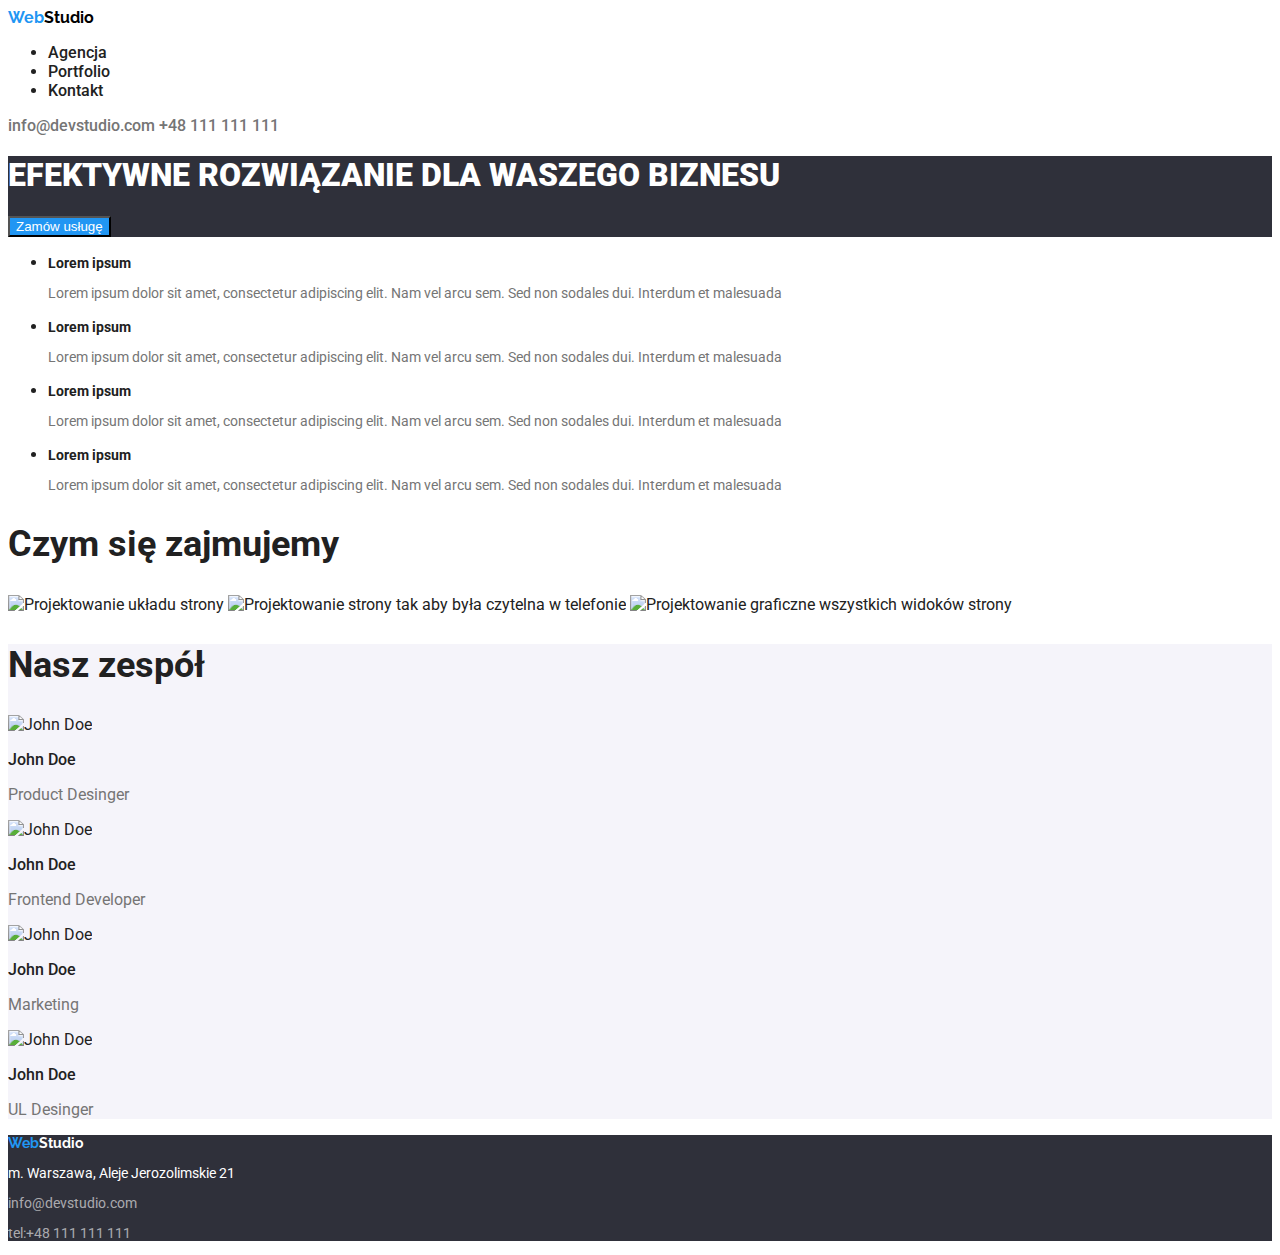
==== index.html @ 924e99ca "e" ====
<!DOCTYPE html>
<html lang="en">
  <head>
    <link rel="stylesheet" href="./css/styles.css" />
    <link rel="preconnect" href="https://fonts.googleapis.com" />
    <link rel="preconnect" href="https://fonts.gstatic.com" crossorigin />
    <link
      href="https://fonts.googleapis.com/css2?family=Raleway:wght@700&family=Roboto:wght@400;500;700;900&display=swap"
      rel="stylesheet"
    />

    <title>Zadanie domowe indeks.html</title>
  </head>
  <body>
    <header>
      <nav>
        <a class="logo" href="./index.html"
          ><span class="web">Web</span>Studio</a
        >
        <ul>
          <li><a class="main" href="#Agencja">Agencja</a></li>
          <li><a class="main" href="./portfolio.html">Portfolio</a></li>
          <li><a class="main" href="#Kontakt">Kontakt</a></li>
        </ul>
      </nav>
      <a class="contact" href="mailto:info@devstudio.com">info@devstudio.com</a>
      <a class="contact" href="">+48 111 111 111</a>
    </header>
    <main>
      <section class="section1">
        <h1>EFEKTYWNE ROZWIĄZANIE DLA WASZEGO BIZNESU</h1>
        <button class="button1" type="button">Zamów usługę</button>
      </section>
      <section>
        <ul>
          <li>
            <h3>Lorem ipsum</h3>
            <p class="description">
              Lorem ipsum dolor sit amet, consectetur adipiscing elit. Nam vel
              arcu sem. Sed non sodales dui. Interdum et malesuada
            </p>
          </li>
        </ul>
        <ul>
          <li>
            <h3>Lorem ipsum</h3>
            <p class="description">
              Lorem ipsum dolor sit amet, consectetur adipiscing elit. Nam vel
              arcu sem. Sed non sodales dui. Interdum et malesuada
            </p>
          </li>
        </ul>
        <ul>
          <li>
            <h3>Lorem ipsum</h3>
            <p class="description">
              Lorem ipsum dolor sit amet, consectetur adipiscing elit. Nam vel
              arcu sem. Sed non sodales dui. Interdum et malesuada
            </p>
          </li>
        </ul>
        <ul>
          <li>
            <h3>Lorem ipsum</h3>
            <p class="description">
              Lorem ipsum dolor sit amet, consectetur adipiscing elit. Nam vel
              arcu sem. Sed non sodales dui. Interdum et malesuada
            </p>
          </li>
        </ul>
      </section>
      <section>
        <h2 id="Portfolio">Czym się zajmujemy</h2>
        <img
          src="./images/box1.jpg"
          width="200"
          height="200"
          alt="Projektowanie układu strony"
        />
        <img
          src="./images/box2.jpg"
          width="200"
          height="200"
          alt="Projektowanie strony tak aby była czytelna w telefonie"
        />
        <img
          src="./images/box3.jpg"
          width="200"
          height="200"
          alt="Projektowanie graficzne wszystkich widoków strony"
        />
      </section>
      <section class="section4">
        <h2 id="Agencja">Nasz zespół</h2>
        <img
          src="./images/team-prod-designer.jpg"
          width="150"
          height="150"
          alt="John Doe"
        />
        <p class="name">John Doe</p>
        <p class="position">Product Desinger</p>
        <img
          src="./images/team-front-developer.jpg"
          width="150"
          height="150"
          alt="John Doe"
        />
        <p class="name">John Doe</p>
        <p class="position">Frontend Developer</p>
        <img
          src="./images/team-marketing.jpg"
          width="150"
          height="150"
          alt="John Doe"
        />
        <p class="name">John Doe</p>
        <p class="position">Marketing</p>
        <img
          src="./images/team-ul-designer.jpg"
          width="150"
          height="150"
          alt="John Doe"
        />
        <p class="name">John Doe</p>
        <p class="position">UL Desinger</p>
      </section>
    </main>
    <footer>
      <h3 class="logo" id="Kontakt">
        <span class="web">Web</span><span class="studio">Studio</span>
      </h3>
      <address>
        <p>m. Warszawa, Aleje Jerozolimskie 21</p>
        <p>
          <a class="mail" href="mailto:info@devstudio.com"
            >info@devstudio.com</a
          >
        </p>
        <p>
          <a class="tel" href="tel:+48111111111">tel:+48 111 111 111</a>
        </p>
      </address>
    </footer>
  </body>
</html>
---- css/styles.css ----
:root {
  --brand-color: #212121;
  --first-background: #ffffff;
  --second-background: #2f303a;
  --web-color: #2196f3;
  --contact-color: #757575;
  --third-background: #f5f4fa;
  --logo-color: #000000;
}
body {
  font-family: "Roboto", sans-serif;
  background: var(--first-background);
  color: var(--brand-color);
}
.logo {
  font-family: "Raleway", sans-serif;
  font-weight: 700;
  text-decoration: none;
  color: var(--logo-color);
}
.web {
  color: var(--web-color);
}
.main {
  font-weight: 500;
  text-decoration: none;
  color: var(--brand-color);
  cursor: pointer;
}
.main:focus,
.main:hover {
  color: var(--web-color);
}
.contact:focus,
.contact:hover {
  color: var(--web-color);
}
.mail:focus,
.mail:hover {
  color: var(--first-background);
}
.tel:focus,
.tel:hover {
  color: var(--first-background);
}
.contact {
  font-weight: 500;
  text-decoration: none;
  color: #757575;
}
h1 {
  font-weight: 900;
  color: var(--first-background);
}
.section1 {
  background-color: #2f303a;
}
.button:hover,
.button:focus {
  color: var(--first-background);
  background: #2196f3;
}
.button {
  font-family: "Roboto", sans-serif;
  font-weight: 500;
  font-size: 16px;
  cursor: pointer;
}

.button1 {
  background: #2196f3;
  box-shadow: rgba(0, 0, 0, 0.15);
  color: var(--first-background);
}
footer {
  background: #2f303a;
  color: var(--first-background);
}
.tel {
  color: rgba(255, 255, 255, 0.6);
  text-decoration: none;
  font-style: normal;
}
.mail {
  color: rgba(255, 255, 255, 0.6);
  text-decoration: none;
  font-style: normal;
}
address {
  font-style: normal;
  font-size: 14px;
}
.section4 {
  background-color: #f5f4fa;
}
h2 {
  font-weight: 700;
  font-size: 36px;
}
.name {
  font-weight: 500;
}
.position {
  color: #757575;
  font-size: 16px;
}
.description {
  color: #757575;
  font-size: 14px;
}
h3 {
  font-weight: 700;
  font-size: 14px;
}
.studio {
  color: #ffffff;
}
.description2 {
  color: var(--contact-color);
  font-size: 14px;
}
.name2 {
  font-weight: 700;
  font-size: 18px;
}
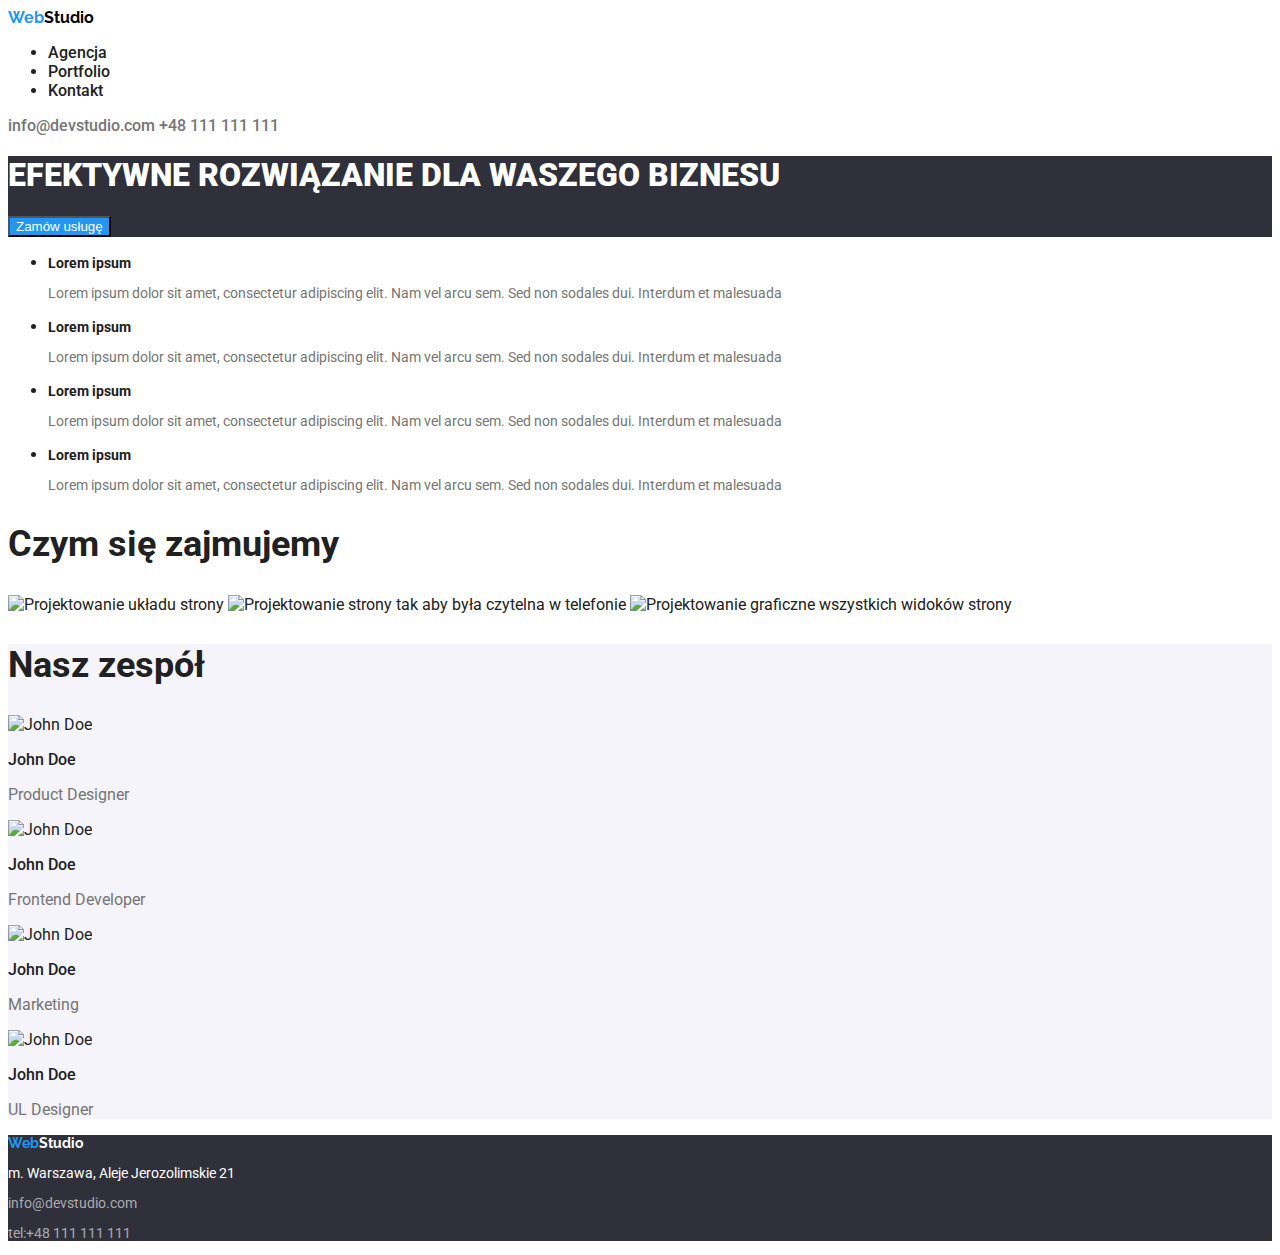
==== commit 70945069: "e" ====
--- a/index.html
+++ b/index.html
@@ -99,7 +99,7 @@
           alt="John Doe"
         />
         <p class="name">John Doe</p>
-        <p class="position">Product Desinger</p>
+        <p class="position">Product Designer</p>
         <img
           src="./images/team-front-developer.jpg"
           width="150"
@@ -123,7 +123,7 @@
           alt="John Doe"
         />
         <p class="name">John Doe</p>
-        <p class="position">UL Desinger</p>
+        <p class="position">UL Designer</p>
       </section>
     </main>
     <footer>
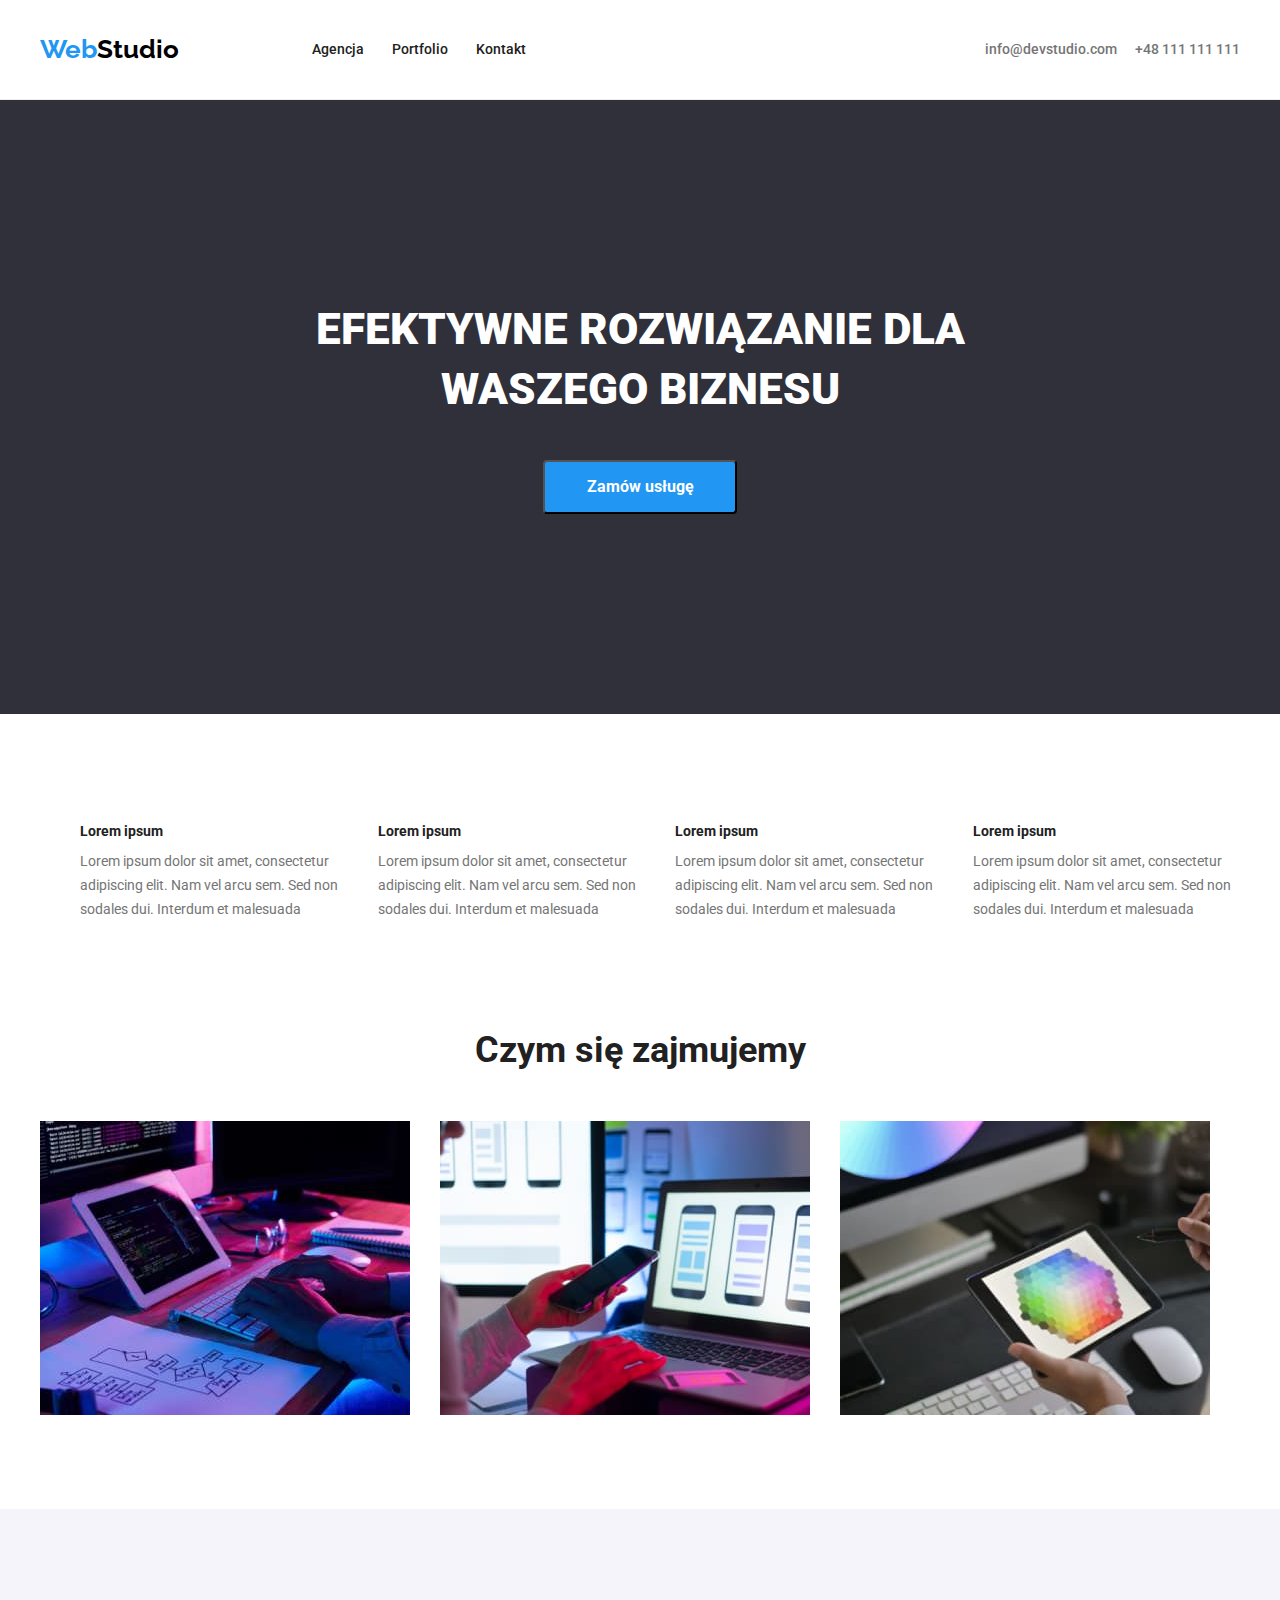
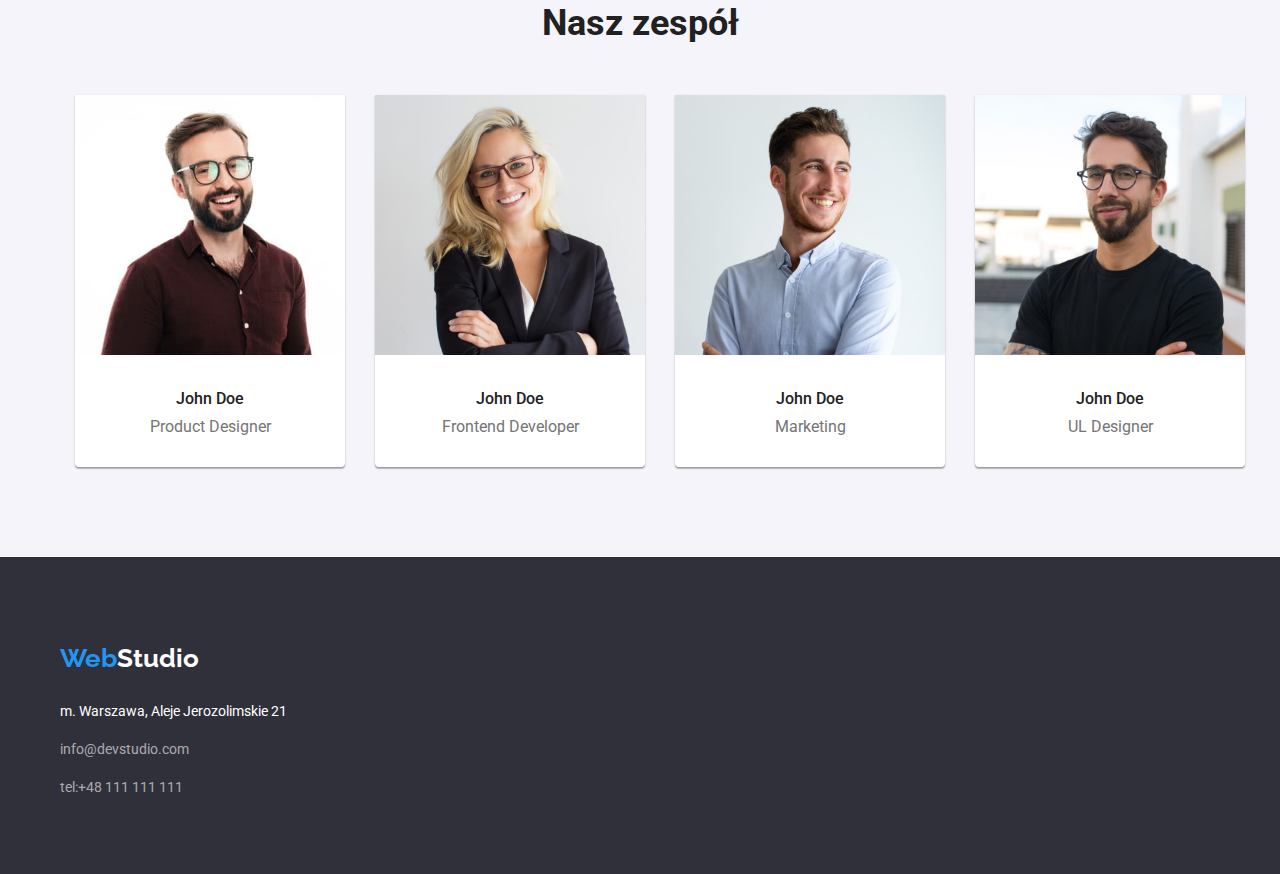
==== commit 1db0e9d4: "hw3" ====
--- a/index.html
+++ b/index.html
@@ -1,6 +1,10 @@
 <!DOCTYPE html>
 <html lang="en">
   <head>
+    <link
+      rel="stylesheet"
+      href="https://cdnjs.cloudflare.com/ajax/libs/modern-normalize/1.0.0/modern-normalize.min.css"
+    />
     <link rel="stylesheet" href="./css/styles.css" />
     <link rel="preconnect" href="https://fonts.googleapis.com" />
     <link rel="preconnect" href="https://fonts.gstatic.com" crossorigin />
@@ -13,134 +17,183 @@
   </head>
   <body>
     <header>
-      <nav>
+      <div class="container header-parent">
         <a class="logo" href="./index.html"
           ><span class="web">Web</span>Studio</a
         >
-        <ul>
-          <li><a class="main" href="#Agencja">Agencja</a></li>
-          <li><a class="main" href="./portfolio.html">Portfolio</a></li>
-          <li><a class="main" href="#Kontakt">Kontakt</a></li>
+        <nav class="navig">
+          <ul class="nav-manu">
+            <li>
+              <a class="nav-link" href="#Agencja">Agencja</a>
+            </li>
+            <li>
+              <a class="nav-link" href="./portfolio.html">Portfolio</a>
+            </li>
+            <li>
+              <a class="nav-link" href="#Kontakt">Kontakt</a>
+            </li>
+          </ul>
+        </nav>
+        <ul class="header-contact-parent">
+          <li>
+            <a class="contact" href="mailto:info@devstudio.com"
+              >info@devstudio.com</a
+            >
+          </li>
+          <li><a class="contact" href="">+48 111 111 111</a></li>
         </ul>
-      </nav>
-      <a class="contact" href="mailto:info@devstudio.com">info@devstudio.com</a>
-      <a class="contact" href="">+48 111 111 111</a>
+      </div>
     </header>
     <main>
       <section class="section1">
-        <h1>EFEKTYWNE ROZWIĄZANIE DLA WASZEGO BIZNESU</h1>
-        <button class="button1" type="button">Zamów usługę</button>
+        <div class="container">
+          <h1 class="title">EFEKTYWNE ROZWIĄZANIE DLA WASZEGO BIZNESU</h1>
+          <button class="order-button" type="button">Zamów usługę</button>
+        </div>
       </section>
       <section>
-        <ul>
-          <li>
-            <h3>Lorem ipsum</h3>
-            <p class="description">
-              Lorem ipsum dolor sit amet, consectetur adipiscing elit. Nam vel
-              arcu sem. Sed non sodales dui. Interdum et malesuada
-            </p>
-          </li>
-        </ul>
-        <ul>
-          <li>
-            <h3>Lorem ipsum</h3>
-            <p class="description">
-              Lorem ipsum dolor sit amet, consectetur adipiscing elit. Nam vel
-              arcu sem. Sed non sodales dui. Interdum et malesuada
-            </p>
-          </li>
-        </ul>
-        <ul>
-          <li>
-            <h3>Lorem ipsum</h3>
-            <p class="description">
-              Lorem ipsum dolor sit amet, consectetur adipiscing elit. Nam vel
-              arcu sem. Sed non sodales dui. Interdum et malesuada
-            </p>
-          </li>
-        </ul>
-        <ul>
-          <li>
-            <h3>Lorem ipsum</h3>
-            <p class="description">
-              Lorem ipsum dolor sit amet, consectetur adipiscing elit. Nam vel
-              arcu sem. Sed non sodales dui. Interdum et malesuada
-            </p>
-          </li>
-        </ul>
+        <div class="container">
+          <ul class="card-set">
+            <li class="card">
+              <h3 class="lorem">Lorem ipsum</h3>
+              <p class="description">
+                Lorem ipsum dolor sit amet, consectetur adipiscing elit. Nam vel
+                arcu sem. Sed non sodales dui. Interdum et malesuada
+              </p>
+            </li>
+            <li class="card">
+              <h3 class="lorem">Lorem ipsum</h3>
+              <p class="description">
+                Lorem ipsum dolor sit amet, consectetur adipiscing elit. Nam vel
+                arcu sem. Sed non sodales dui. Interdum et malesuada
+              </p>
+            </li>
+            <li class="card">
+              <h3 class="lorem">Lorem ipsum</h3>
+              <p class="description">
+                Lorem ipsum dolor sit amet, consectetur adipiscing elit. Nam vel
+                arcu sem. Sed non sodales dui. Interdum et malesuada
+              </p>
+            </li>
+            <li class="card">
+              <h3 class="lorem">Lorem ipsum</h3>
+              <p class="description">
+                Lorem ipsum dolor sit amet, consectetur adipiscing elit. Nam vel
+                arcu sem. Sed non sodales dui. Interdum et malesuada
+              </p>
+            </li>
+          </ul>
+        </div>
       </section>
       <section>
-        <h2 id="Portfolio">Czym się zajmujemy</h2>
-        <img
-          src="./images/box1.jpg"
-          width="200"
-          height="200"
-          alt="Projektowanie układu strony"
-        />
-        <img
-          src="./images/box2.jpg"
-          width="200"
-          height="200"
-          alt="Projektowanie strony tak aby była czytelna w telefonie"
-        />
-        <img
-          src="./images/box3.jpg"
-          width="200"
-          height="200"
-          alt="Projektowanie graficzne wszystkich widoków strony"
-        />
+        <div class="container">
+          <h2 class="what-we-do" id="Portfolio">Czym się zajmujemy</h2>
+          <div class="images">
+            <img
+              src="./Images/box1.jpg"
+              width="370"
+              height="294"
+              alt="Projektowanie układu strony"
+            />
+            <img
+              src="./Images/box2.jpg"
+              width="370"
+              height="294"
+              alt="Projektowanie strony tak aby była czytelna w telefonie"
+            />
+            <img
+              src="./Images/box3.jpg"
+              width="370"
+              height="294"
+              alt="Projektowanie graficzne wszystkich widoków strony"
+            />
+          </div>
+        </div>
       </section>
       <section class="section4">
-        <h2 id="Agencja">Nasz zespół</h2>
-        <img
-          src="./images/team-prod-designer.jpg"
-          width="150"
-          height="150"
-          alt="John Doe"
-        />
-        <p class="name">John Doe</p>
-        <p class="position">Product Designer</p>
-        <img
-          src="./images/team-front-developer.jpg"
-          width="150"
-          height="150"
-          alt="John Doe"
-        />
-        <p class="name">John Doe</p>
-        <p class="position">Frontend Developer</p>
-        <img
-          src="./images/team-marketing.jpg"
-          width="150"
-          height="150"
-          alt="John Doe"
-        />
-        <p class="name">John Doe</p>
-        <p class="position">Marketing</p>
-        <img
-          src="./images/team-ul-designer.jpg"
-          width="150"
-          height="150"
-          alt="John Doe"
-        />
-        <p class="name">John Doe</p>
-        <p class="position">UL Designer</p>
+        <div class="container">
+          <h2 class="team" id="Agencja">Nasz zespół</h2>
+          <ul class="border-team-parent">
+            <li class="border-team">
+              <figure class="team-figure">
+                <img
+                  src="./Images/team-prod-designer.jpg"
+                  width="270"
+                  height="260"
+                  alt="John Doe"
+                />
+                <figcaption class="team-figcaption">
+                  <p class="employee">John Doe</p>
+                  <p class="position">Product Designer</p>
+                </figcaption>
+              </figure>
+            </li>
+            <li class="border-team">
+              <figure class="team-figure">
+                <img
+                  src="./Images/team-front-developer.jpg"
+                  width="270"
+                  height="260"
+                  alt="John Doe"
+                />
+                <figcaption class="team-figcaption">
+                  <p class="employee">John Doe</p>
+                  <p class="position">Frontend Developer</p>
+                </figcaption>
+              </figure>
+            </li>
+            <li class="border-team">
+              <figure class="team-figure">
+                <img
+                  src="./Images/team-marketing.jpg"
+                  width="270"
+                  height="260"
+                  alt="John Doe"
+                />
+                <figcaption class="team-figcaption">
+                  <p class="employee">John Doe</p>
+                  <p class="position">Marketing</p>
+                </figcaption>
+              </figure>
+            </li>
+
+            <li class="border-team">
+              <figure class="team-figure">
+                <img
+                  src="./Images/team-ul-designer.jpg"
+                  width="270"
+                  height="260"
+                  alt="John Doe"
+                />
+                <figcaption class="team-figcaption">
+                  <p class="employee">John Doe</p>
+                  <p class="position">UL Designer</p>
+                </figcaption>
+              </figure>
+            </li>
+          </ul>
+        </div>
       </section>
     </main>
-    <footer>
-      <h3 class="logo" id="Kontakt">
-        <span class="web">Web</span><span class="studio">Studio</span>
-      </h3>
-      <address>
-        <p>m. Warszawa, Aleje Jerozolimskie 21</p>
-        <p>
-          <a class="mail" href="mailto:info@devstudio.com"
-            >info@devstudio.com</a
-          >
-        </p>
-        <p>
-          <a class="tel" href="tel:+48111111111">tel:+48 111 111 111</a>
-        </p>
-      </address>
+    <footer class="footer">
+      <div class="container">
+        <h3 class="logo" id="Kontakt">
+          <span class="web">Web</span><span class="studio-logo">Studio</span>
+        </h3>
+        <address class="street-footer">
+          <p>m. Warszawa, Aleje Jerozolimskie 21</p>
+          <p>
+            <a class="contact-footer" href="mailto:info@devstudio.com"
+              >info@devstudio.com</a
+            >
+          </p>
+          <p>
+            <a class="contact-footer" href="tel:+48111111111"
+              >tel:+48 111 111 111</a
+            >
+          </p>
+        </address>
+      </div>
     </footer>
   </body>
 </html>
--- a/css/styles.css
+++ b/css/styles.css
@@ -6,6 +6,7 @@
   --contact-color: #757575;
   --third-background: #f5f4fa;
   --logo-color: #000000;
+  --border-header: #ececec;
 }
 body {
   font-family: "Roboto", sans-serif;
@@ -17,109 +18,258 @@
   font-weight: 700;
   text-decoration: none;
   color: var(--logo-color);
+  font-size: 26px;
+  line-height: 1.19;
 }
 .web {
   color: var(--web-color);
 }
-.main {
-  font-weight: 500;
+.nav-link {
+  font-weight: 500;
+  font-size: 14px;
+  line-height: 1.14;
   text-decoration: none;
   color: var(--brand-color);
   cursor: pointer;
 }
-.main:focus,
-.main:hover {
+.nav-link:focus,
+.nav-link:hover {
   color: var(--web-color);
 }
 .contact:focus,
 .contact:hover {
   color: var(--web-color);
 }
-.mail:focus,
-.mail:hover {
-  color: var(--first-background);
-}
-.tel:focus,
-.tel:hover {
+
+.contact-footer:focus,
+.contact-footer:hover {
   color: var(--first-background);
 }
 .contact {
   font-weight: 500;
-  text-decoration: none;
-  color: #757575;
-}
-h1 {
+  font-size: 14px;
+  line-height: 1.14;
+  text-decoration: none;
+  color: var(--contact-color);
+}
+.title {
   font-weight: 900;
-  color: var(--first-background);
+  font-size: 44px;
+  line-height: 1.36;
+  color: var(--first-background);
+  margin: 0px;
+  align-items: center;
+  padding: 200px;
+  padding-bottom: 40px;
 }
 .section1 {
-  background-color: #2f303a;
-}
-.button:hover,
-.button:focus {
-  color: var(--first-background);
-  background: #2196f3;
-}
-.button {
+  background-color: var(--second-background);
+  text-align: center;
+}
+.service-button:hover,
+.service-button:focus {
+  color: var(--first-background);
+  background: var(--web-color);
+}
+.service-button {
   font-family: "Roboto", sans-serif;
   font-weight: 500;
   font-size: 16px;
+  line-height: 1.62;
+  border: 0;
   cursor: pointer;
-}
-
-.button1 {
-  background: #2196f3;
+  box-shadow: 0px 3px 1px rgba(0, 0, 0, 0.1), 0px 1px 2px rgba(0, 0, 0, 0.08),
+    0px 2px 2px rgba(0, 0, 0, 0.12);
+  border-radius: 4px;
+  padding: 6px 22px;
+}
+
+.order-button {
+  font-family: "Roboto", sans-serif;
+  font-weight: 700;
+  font-size: 16px;
+  line-height: 1.87;
+  background: var(--web-color);
   box-shadow: rgba(0, 0, 0, 0.15);
   color: var(--first-background);
-}
-footer {
-  background: #2f303a;
-  color: var(--first-background);
-}
-.tel {
+  cursor: pointer;
+  border-radius: 4px;
+  padding: 10px 41px 10px 42px;
+  margin-bottom: 200px;
+}
+.footer {
+  background: var(--second-background);
+  color: var(--first-background);
+  padding: 60px;
+}
+.contact-footer {
   color: rgba(255, 255, 255, 0.6);
   text-decoration: none;
   font-style: normal;
-}
-.mail {
-  color: rgba(255, 255, 255, 0.6);
-  text-decoration: none;
+  line-height: 1.71;
+  margin-top: 9px;
+}
+.street-footer {
   font-style: normal;
-}
-address {
-  font-style: normal;
-  font-size: 14px;
+  font-size: 14px;
+  line-height: 1.71;
+  margin-top: 20px;
 }
 .section4 {
-  background-color: #f5f4fa;
-}
-h2 {
-  font-weight: 700;
+  background-color: var(--third-background);
+  height: 648px;
+  align-items: center;
+}
+.employee {
+  font-weight: 500;
+  line-height: 1.18;
+  margin-top: 30px;
+  margin-bottom: 10px;
+}
+
+.position {
+  color: var(--contact-color);
+  font-size: 16px;
+  line-height: 1.18;
+  margin-top: 0px;
+  margin-bottom: 30px;
+}
+
+.description {
+  color: var(--contact-color);
+  font-size: 14px;
+  line-height: 1.71;
+  margin-top: 10px;
+}
+.studio-logo {
+  color: var(--first-background);
+}
+.category {
+  color: var(--contact-color);
+  line-height: 1.87;
+  margin-left: 24px;
+  margin-top: 0px;
+  margin-bottom: 20px;
+}
+.services {
+  font-weight: 700;
+  font-size: 18px;
+  line-height: 2;
+  margin-top: 20px;
+  margin-bottom: 4px;
+  margin-left: 24px;
+}
+.team {
   font-size: 36px;
-}
-.name {
-  font-weight: 500;
-}
-.position {
-  color: #757575;
-  font-size: 16px;
-}
-.description {
-  color: #757575;
-  font-size: 14px;
-}
-h3 {
-  font-weight: 700;
-  font-size: 14px;
-}
-.studio {
-  color: #ffffff;
-}
-.description2 {
-  color: var(--contact-color);
-  font-size: 14px;
-}
-.name2 {
-  font-weight: 700;
-  font-size: 18px;
-}
+  font-weight: 700;
+  line-height: 1.16;
+  text-align: center;
+  padding-top: 94px;
+  margin: 0px;
+}
+.what-we-do {
+  font-size: 36px;
+  font-weight: 700;
+  line-height: 1.16;
+  text-align: center;
+  margin-top: 94px;
+  margin-bottom: 50px;
+}
+.lorem {
+  font-weight: 700;
+  font-size: 14px;
+  line-height: 1.14;
+  margin-top: 94px;
+  margin-bottom: 10px;
+}
+header {
+  border-bottom: var(--border-header) 1px solid;
+}
+.container {
+  width: 1200px;
+  margin: 0 auto;
+}
+
+.header-parent {
+  display: flex;
+  width: 1200px;
+  align-items: center;
+  margin-top: 24px;
+  padding-bottom: 25px;
+  justify-content: space-between;
+}
+.navig {
+  flex-grow: 1;
+  padding-left: 93px;
+}
+
+.nav-manu {
+  display: flex;
+  width: 254px;
+  justify-content: space-between;
+  list-style: none;
+}
+
+.header-contact-parent {
+  display: flex;
+  width: 295px;
+  justify-content: space-between;
+  list-style: none;
+}
+.card-set {
+  display: flex;
+  list-style: none;
+  gap: 30px;
+}
+.card {
+  flex-basis: calc((100 - 3 * 30px) / 4);
+}
+.images {
+  display: flex;
+  padding-bottom: 94px;
+  gap: 30px;
+}
+.border-team-parent {
+  display: flex;
+  list-style: none;
+  justify-content: center;
+  gap: 30px;
+  margin-bottom: 94px;
+  margin-top: 50px;
+}
+.border-team {
+  box-shadow: 0px 1px 3px rgba(0, 0, 0, 0.12), 0px 1px 1px rgba(0, 0, 0, 0.14),
+    0px 2px 1px rgba(0, 0, 0, 0.2);
+  border-radius: 0px 0px 4px 4px;
+  background: #ffffff;
+}
+.team-figure {
+  width: 270px;
+  margin: 0px;
+}
+.team-figcaption {
+  text-align: center;
+}
+.service-button-parent {
+  display: flex;
+  list-style: none;
+  justify-content: center;
+  gap: 8px;
+  margin: 94px;
+  margin-bottom: 50px;
+}
+.portfolio-img {
+  display: flex;
+  list-style: none;
+  flex-wrap: wrap;
+  padding: 0;
+  gap: 30px;
+  margin-top: 0px;
+  margin-bottom: 94px;
+}
+.portfolio-figure {
+  margin: 0;
+}
+.portfolio-card {
+  border: 1px solid #eeeeee;
+}
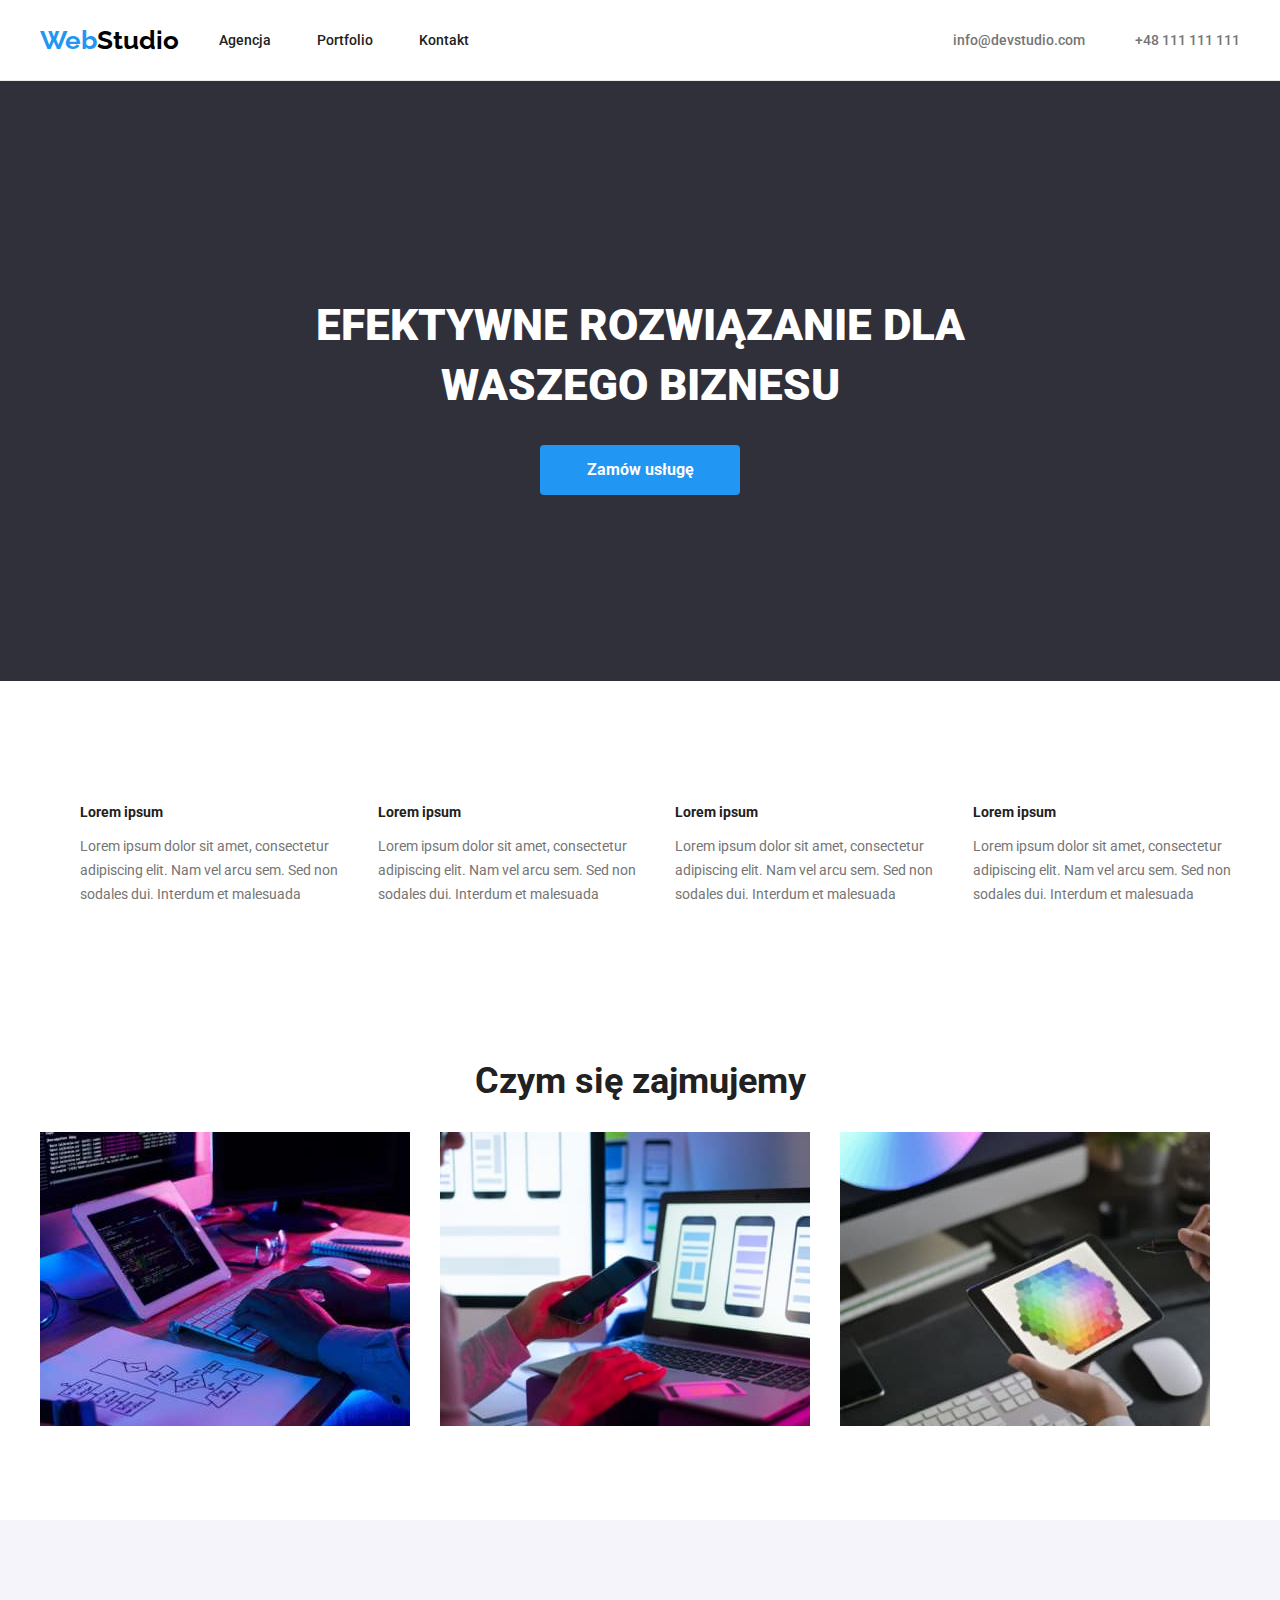
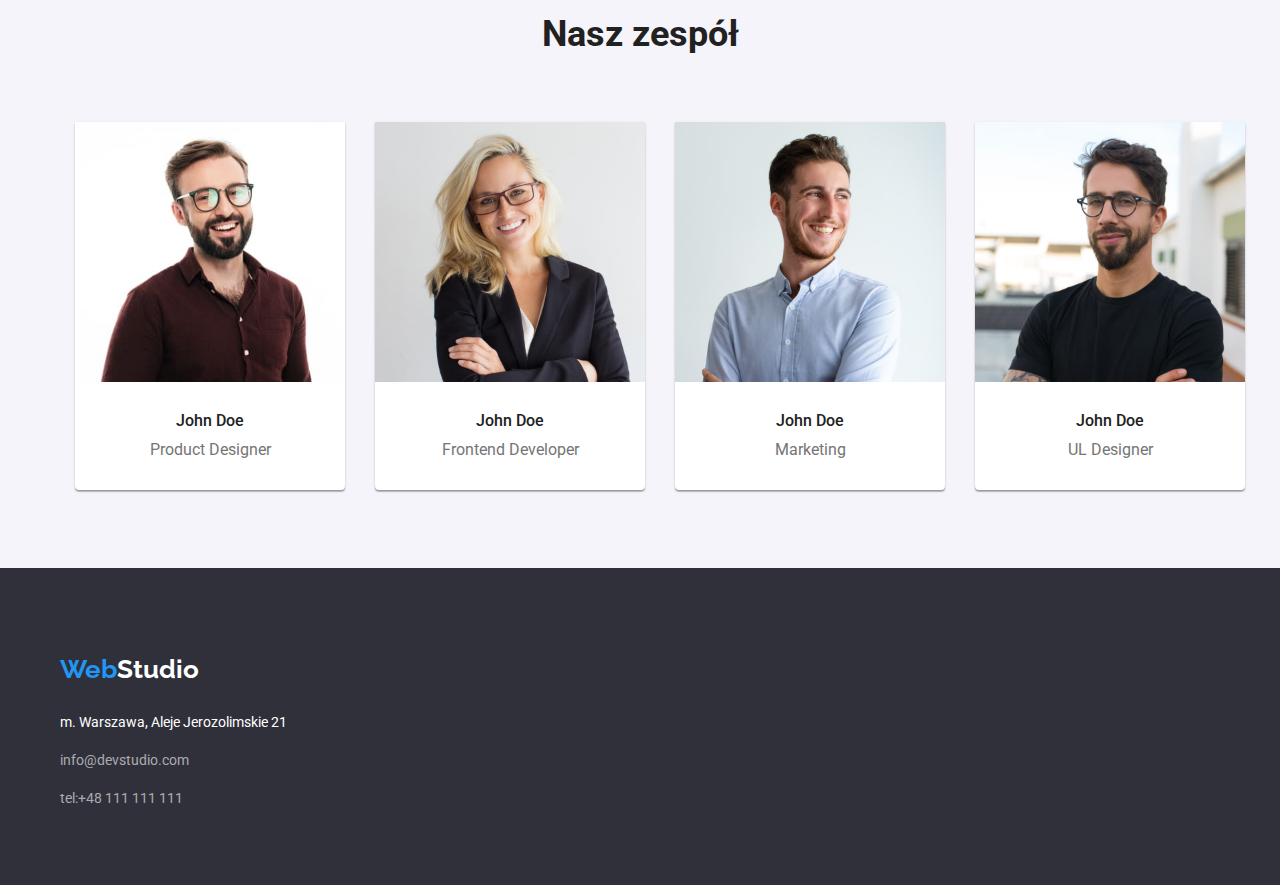
==== commit 5e8f54f8: "further fixes" ====
--- a/index.html
+++ b/index.html
@@ -51,7 +51,7 @@
           <button class="order-button" type="button">Zamów usługę</button>
         </div>
       </section>
-      <section>
+      <section class="section">
         <div class="container">
           <ul class="card-set">
             <li class="card">
--- a/css/styles.css
+++ b/css/styles.css
@@ -7,12 +7,18 @@
   --third-background: #f5f4fa;
   --logo-color: #000000;
   --border-header: #ececec;
+  --figcaption-portfolio: #eeeeee;
+  --footer-contact: rgba(255, 255, 255, 0.6);
 }
 body {
   font-family: "Roboto", sans-serif;
   background: var(--first-background);
   color: var(--brand-color);
 }
+.section {
+  padding-top: 94px;
+  padding-bottom: 94px;
+}
 .logo {
   font-family: "Raleway", sans-serif;
   font-weight: 700;
@@ -56,14 +62,14 @@
   font-weight: 900;
   font-size: 44px;
   line-height: 1.36;
-  color: var(--first-background);
-  margin: 0px;
+  width: 696px;
+  color: var(--first-background);
+}
+.section1 {
+  display: flex;
+  background-color: var(--second-background);
+  height: 600px;
   align-items: center;
-  padding: 200px;
-  padding-bottom: 40px;
-}
-.section1 {
-  background-color: var(--second-background);
   text-align: center;
 }
 .service-button:hover,
@@ -94,8 +100,9 @@
   color: var(--first-background);
   cursor: pointer;
   border-radius: 4px;
-  padding: 10px 41px 10px 42px;
-  margin-bottom: 200px;
+  border: none;
+  width: 200px;
+  height: 50px;
 }
 .footer {
   background: var(--second-background);
@@ -103,7 +110,7 @@
   padding: 60px;
 }
 .contact-footer {
-  color: rgba(255, 255, 255, 0.6);
+  color: var(--footer-contact);
   text-decoration: none;
   font-style: normal;
   line-height: 1.71;
@@ -119,6 +126,8 @@
   background-color: var(--third-background);
   height: 648px;
   align-items: center;
+  padding-top: 94px;
+  padding-bottom: 94px;
 }
 .employee {
   font-weight: 500;
@@ -155,8 +164,6 @@
   font-weight: 700;
   font-size: 18px;
   line-height: 2;
-  margin-top: 20px;
-  margin-bottom: 4px;
   margin-left: 24px;
 }
 .team {
@@ -164,55 +171,51 @@
   font-weight: 700;
   line-height: 1.16;
   text-align: center;
-  padding-top: 94px;
   margin: 0px;
+  padding-bottom: 50px;
 }
 .what-we-do {
   font-size: 36px;
   font-weight: 700;
   line-height: 1.16;
   text-align: center;
-  margin-top: 94px;
-  margin-bottom: 50px;
 }
 .lorem {
   font-weight: 700;
   font-size: 14px;
   line-height: 1.14;
-  margin-top: 94px;
-  margin-bottom: 10px;
 }
 header {
   border-bottom: var(--border-header) 1px solid;
 }
 .container {
+  max-width: 1200px;
+  margin: 0px auto;
+}
+
+.header-parent {
+  display: flex;
   width: 1200px;
-  margin: 0 auto;
-}
-
-.header-parent {
-  display: flex;
-  width: 1200px;
+  height: 80px;
   align-items: center;
-  margin-top: 24px;
-  padding-bottom: 25px;
+
   justify-content: space-between;
 }
 .navig {
+  display: flex;
   flex-grow: 1;
-  padding-left: 93px;
 }
 
 .nav-manu {
   display: flex;
-  width: 254px;
+  gap: 46px;
   justify-content: space-between;
   list-style: none;
 }
 
 .header-contact-parent {
   display: flex;
-  width: 295px;
+  gap: 50px;
   justify-content: space-between;
   list-style: none;
 }
@@ -234,14 +237,12 @@
   list-style: none;
   justify-content: center;
   gap: 30px;
-  margin-bottom: 94px;
-  margin-top: 50px;
 }
 .border-team {
   box-shadow: 0px 1px 3px rgba(0, 0, 0, 0.12), 0px 1px 1px rgba(0, 0, 0, 0.14),
     0px 2px 1px rgba(0, 0, 0, 0.2);
   border-radius: 0px 0px 4px 4px;
-  background: #ffffff;
+  background: var(--first-background);
 }
 .team-figure {
   width: 270px;
@@ -255,21 +256,24 @@
   list-style: none;
   justify-content: center;
   gap: 8px;
-  margin: 94px;
-  margin-bottom: 50px;
-}
+}
+
 .portfolio-img {
   display: flex;
   list-style: none;
   flex-wrap: wrap;
   padding: 0;
   gap: 30px;
-  margin-top: 0px;
-  margin-bottom: 94px;
 }
 .portfolio-figure {
   margin: 0;
 }
-.portfolio-card {
-  border: 1px solid #eeeeee;
-}
+.portfolio-figc {
+  padding: 20px;
+  border-right: 1px solid var(--figcaption-portfolio);
+  border-left: 1px solid var(--figcaption-portfolio);
+  border-bottom: 1px solid var(--figcaption-portfolio);
+}
+img {
+  display: block;
+}
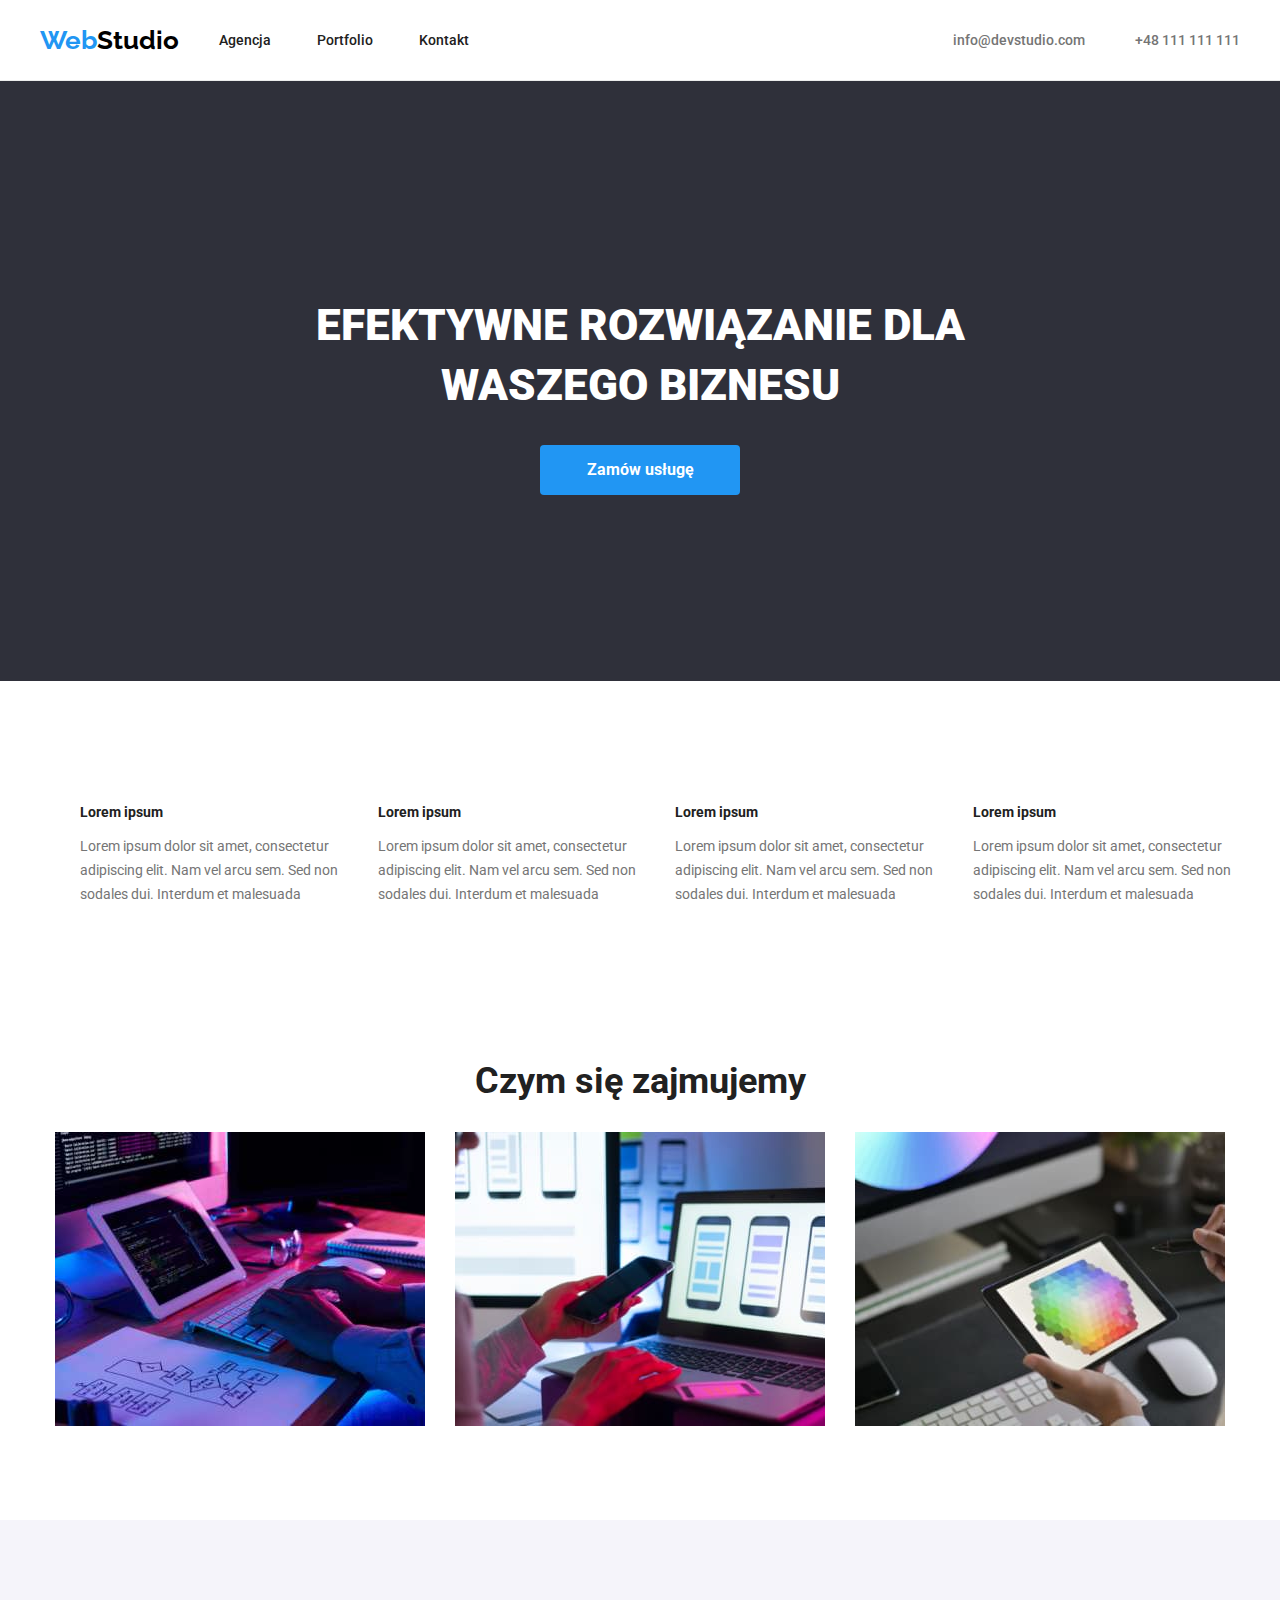
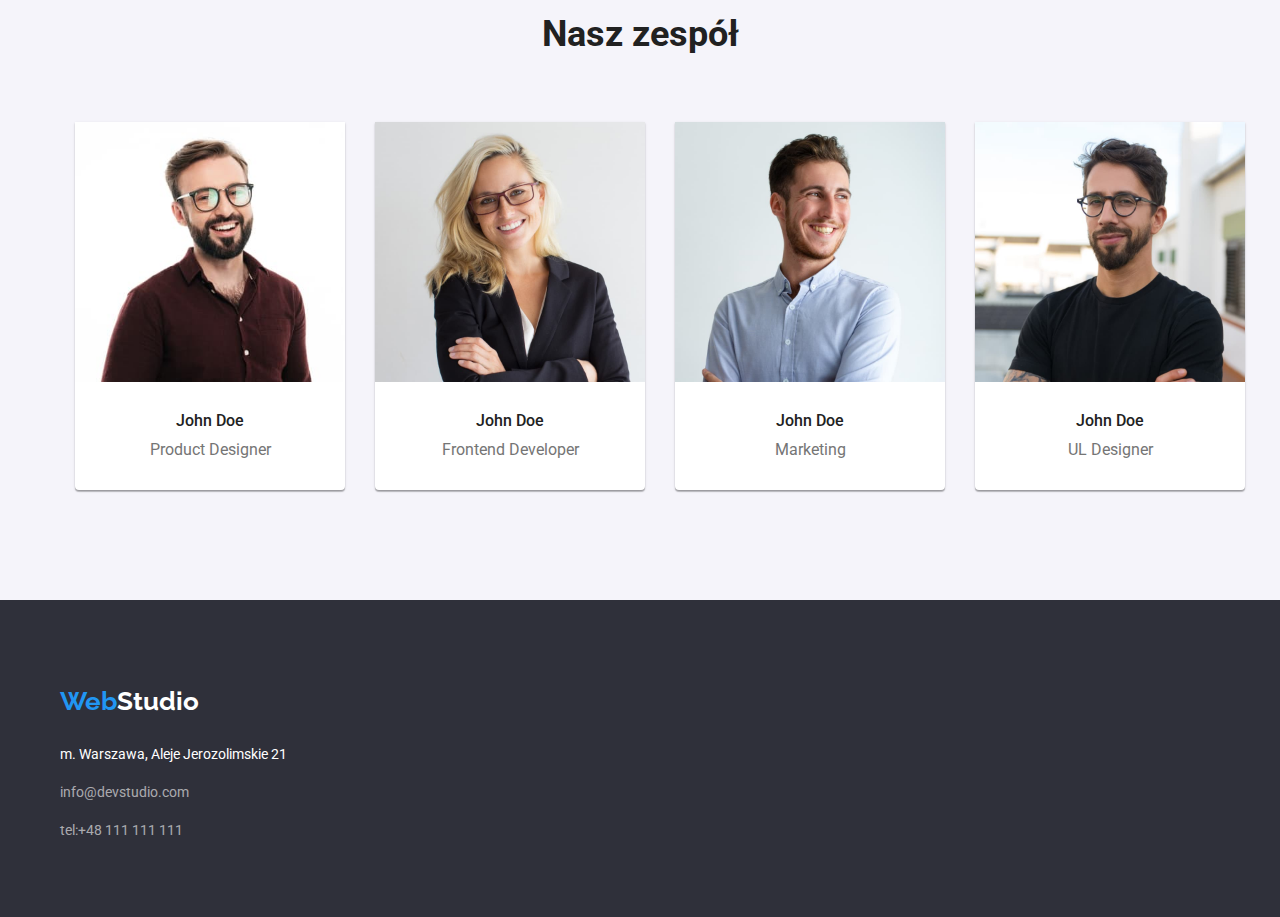
==== commit e337ad37: "last touches" ====
--- a/index.html
+++ b/index.html
@@ -110,7 +110,7 @@
           </div>
         </div>
       </section>
-      <section class="section4">
+      <section class="section4 section">
         <div class="container">
           <h2 class="team" id="Agencja">Nasz zespół</h2>
           <ul class="border-team-parent">
--- a/css/styles.css
+++ b/css/styles.css
@@ -124,10 +124,8 @@
 }
 .section4 {
   background-color: var(--third-background);
-  height: 648px;
+
   align-items: center;
-  padding-top: 94px;
-  padding-bottom: 94px;
 }
 .employee {
   font-weight: 500;
@@ -230,6 +228,7 @@
 .images {
   display: flex;
   padding-bottom: 94px;
+  justify-content: center;
   gap: 30px;
 }
 .border-team-parent {
@@ -256,6 +255,7 @@
   list-style: none;
   justify-content: center;
   gap: 8px;
+  padding-bottom: 50px;
 }
 
 .portfolio-img {
